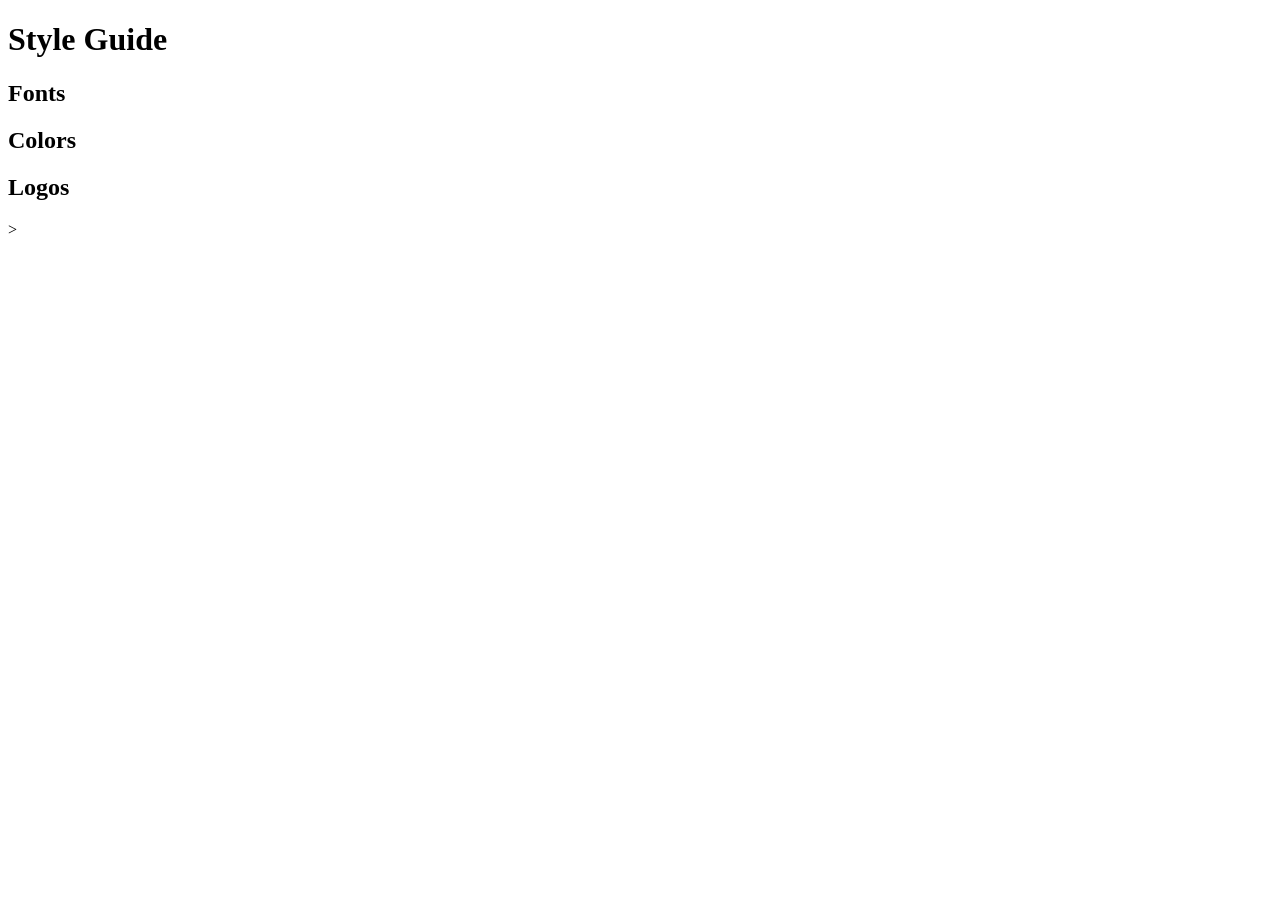
==== index.html @ 50e6eb99 "change name of homepage" ====
<!DOCTYPE html>
<html>
    <head>
        <title>LizWP Style Guide</title>
        <meta name="viewport" content="width=device-width, initial-scale=1">
        <link href="styles.css" rel="stylesheet" />
    </head>
    <body>
        <h1>Style Guide</h1>
        <h2>Fonts</h2>
        <h2>Colors</h2>
        <h2>Logos</h2>
    </body>>
    </html>
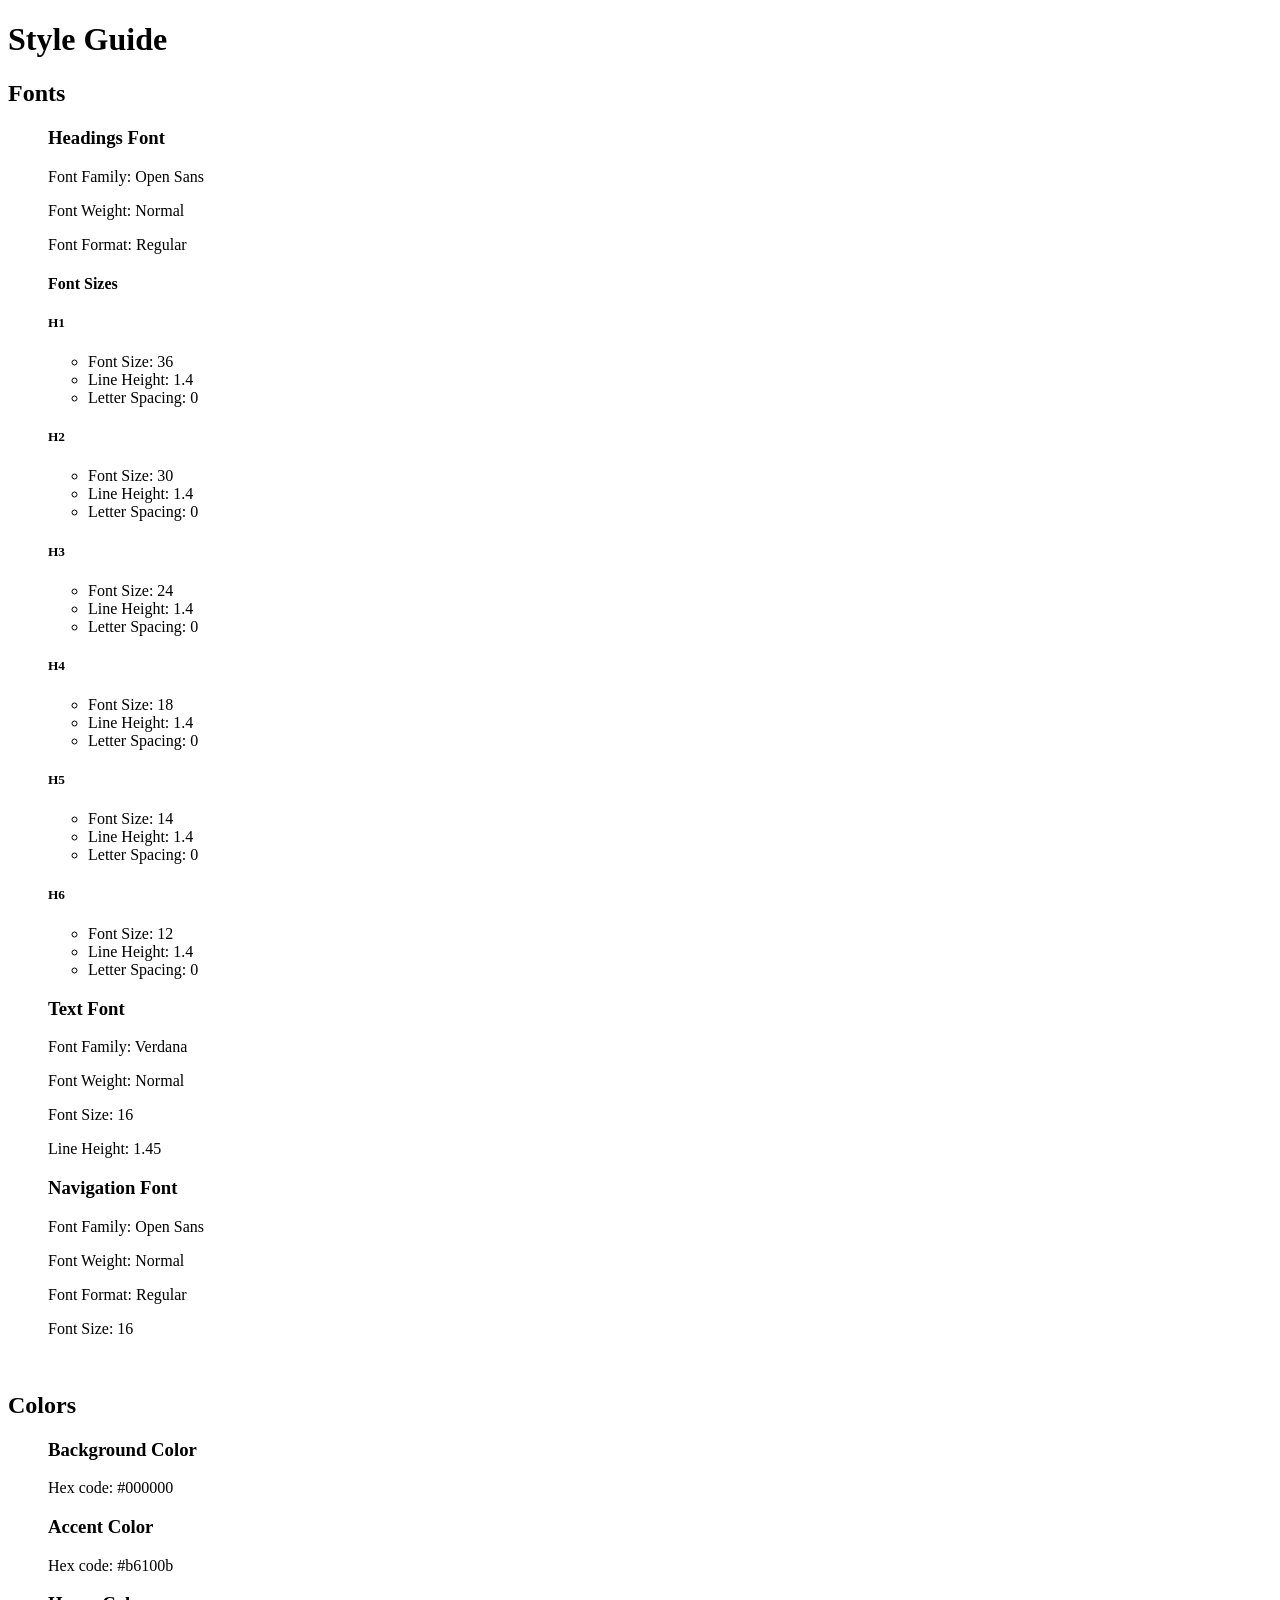
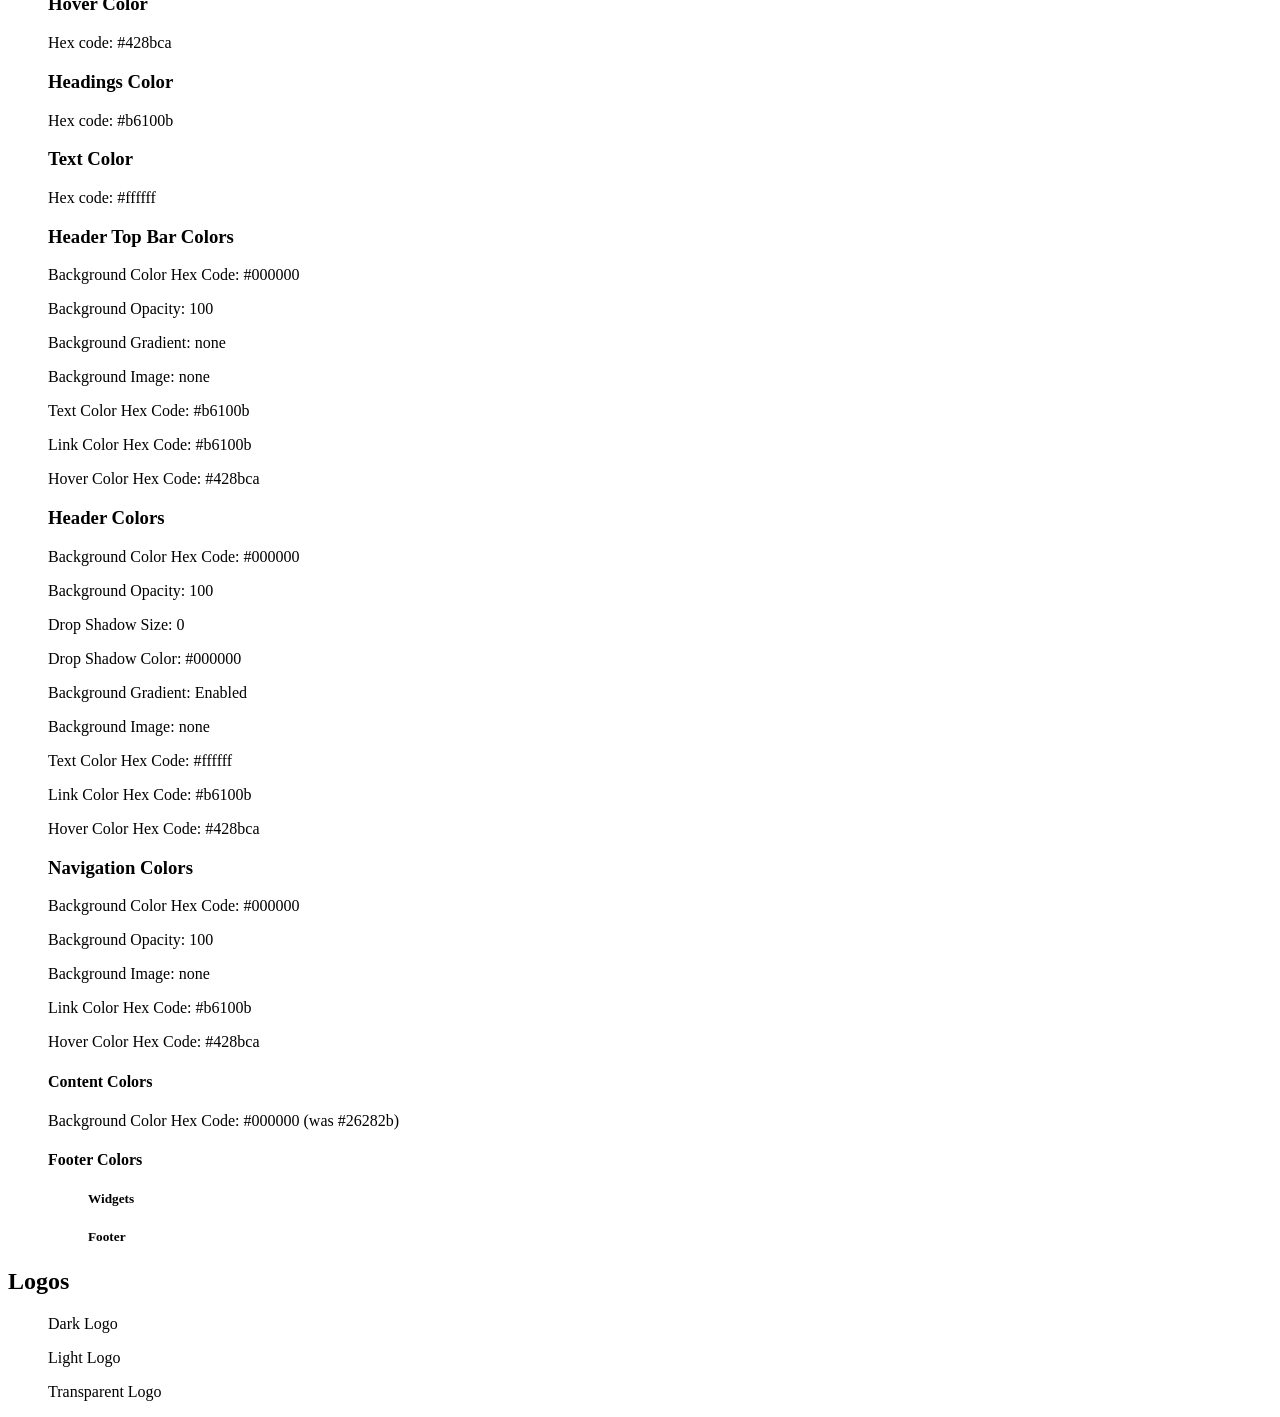
==== commit c8c099c4: "added colors and fonts in html only" ====
--- a/index.html
+++ b/index.html
@@ -1,14 +1,137 @@
 <!DOCTYPE html>
 <html>
-    <head>
-        <title>LizWP Style Guide</title>
-        <meta name="viewport" content="width=device-width, initial-scale=1">
-        <link href="styles.css" rel="stylesheet" />
-    </head>
-    <body>
-        <h1>Style Guide</h1>
-        <h2>Fonts</h2>
-        <h2>Colors</h2>
-        <h2>Logos</h2>
-    </body>>
-    </html>+
+<head>
+    <title>LizWP Style Guide</title>
+    <meta name="viewport" content="width=device-width, initial-scale=1">
+    <link href="styles.css" rel="stylesheet" />
+</head>
+
+<body>
+    <h1>Style Guide</h1>
+            <h2>Fonts</h2>
+            <ul>
+            <h3>Headings Font</h3>
+            <p class="headings">Font Family: Open Sans</p>
+            <p class="headings">Font Weight: Normal</p>
+            <p class="headings">Font Format: Regular</p>
+            <h4>Font Sizes</h4>
+            <h5>H1</h5>
+            <ul>
+                <li>Font Size: 36</li>
+                <li>Line Height: 1.4</li>
+                <li>Letter Spacing: 0</li>
+            </ul>
+            <h5>H2</h5>
+            <ul>
+                <li>Font Size: 30</li>
+                <li>Line Height: 1.4</li>
+                <li>Letter Spacing: 0</li>
+            </ul>
+            <h5>H3</h5>
+            <ul>
+                <li>Font Size: 24</li>
+                <li>Line Height: 1.4</li>
+                <li>Letter Spacing: 0</li>
+            </ul>
+            <h5>H4</h5>
+            <ul>
+                <li>Font Size: 18</li>
+                <li>Line Height: 1.4</li>
+                <li>Letter Spacing: 0</li>
+            </ul>
+            <h5>H5</h5>
+            <ul>
+                <li>Font Size: 14</li>
+                <li>Line Height: 1.4</li>
+                <li>Letter Spacing: 0</li>
+            </ul>
+            <h5>H6</h5>
+            <ul>
+                <li>Font Size: 12</li>
+                <li>Line Height: 1.4</li>
+                <li>Letter Spacing: 0</li>
+            </ul>
+            <h3>Text Font</h3>
+            <p>Font Family: Verdana</p>
+            <p>Font Weight: Normal</p>
+            <p>Font Size: 16</p>
+            <p>Line Height: 1.45</p>   
+            <h3>Navigation Font</h3>
+            <p>Font Family: Open Sans</p>
+            <p>Font Weight: Normal</p>
+            <p>Font Format: Regular</p>
+            <p>Font Size: 16</p>
+            <br>
+        </ul>
+            <h2>Colors</h2>
+            <ul>
+                <div class="bckgrnd ">
+                    <h3>Background Color</h3>
+                    <p>Hex code: #000000</p>
+                </div>
+                <div class="accent">
+                    <h3>Accent Color</h3>
+                    <p>Hex code: #b6100b</p>
+                </div>
+                <div class="hover">
+                    <h3>Hover Color</h3>
+                    <p>Hex code: #428bca</p>
+                </div>
+                <div class="headings">
+                    <h3>Headings Color</h3>
+                    <p>Hex code: #b6100b</p>
+                </div>
+                <div class="text">
+                    <h3>Text Color</h3>
+                    <p>Hex code: #ffffff</p>
+                </div>
+                <div class="header">
+                    <h3>Header Top Bar Colors</h3>
+                    <p>Background Color Hex Code: #000000</p>
+                    <p>Background Opacity: 100</p>
+                    <p>Background Gradient: none</p>
+                    <p>Background Image: none</p>
+                    <p>Text Color Hex Code: #b6100b</p>
+                    <p>Link Color Hex Code: #b6100b</p>
+                    <p>Hover Color Hex Code: #428bca</p>
+                    <h3>Header Colors</h3>
+                    <p>Background Color Hex Code: #000000</p>
+                    <p>Background Opacity: 100</p>
+                    <p>Drop Shadow Size: 0</p>
+                    <p>Drop Shadow Color: #000000</p>
+                    <p>Background Gradient: Enabled</p>
+                    <p>Background Image: none</p>
+                    <p>Text Color Hex Code: #ffffff</p>
+                    <p>Link Color Hex Code: #b6100b</p>
+                    <p>Hover Color Hex Code: #428bca</p>
+                    <h3>Navigation Colors</h3>
+                    <p>Background Color Hex Code: #000000</p>
+                    <p>Background Opacity: 100</p>
+                    <p>Background Image: none</p>
+                    <p>Link Color Hex Code: #b6100b</p>
+                    <p>Hover Color Hex Code: #428bca</p>
+                </div>
+                <div class="content">
+                    <h4>Content Colors</h4>
+                    <p>Background Color Hex Code: #000000 (was #26282b)</p>
+                </div>
+                <div class="footer">
+                    <h4>Footer Colors</h4>
+                    <ul>
+                        <h5>Widgets</h5>
+                        <h5>Footer</h5>
+                    </ul>
+                </div>
+            </ul>
+        
+            <h2>Logos</h2>
+           <ul> 
+                <p>Dark Logo</p>
+                <p>Light Logo</p>
+                <p>Transparent Logo</p>
+        </ul>
+    </ul>
+</body>
+
+</html>
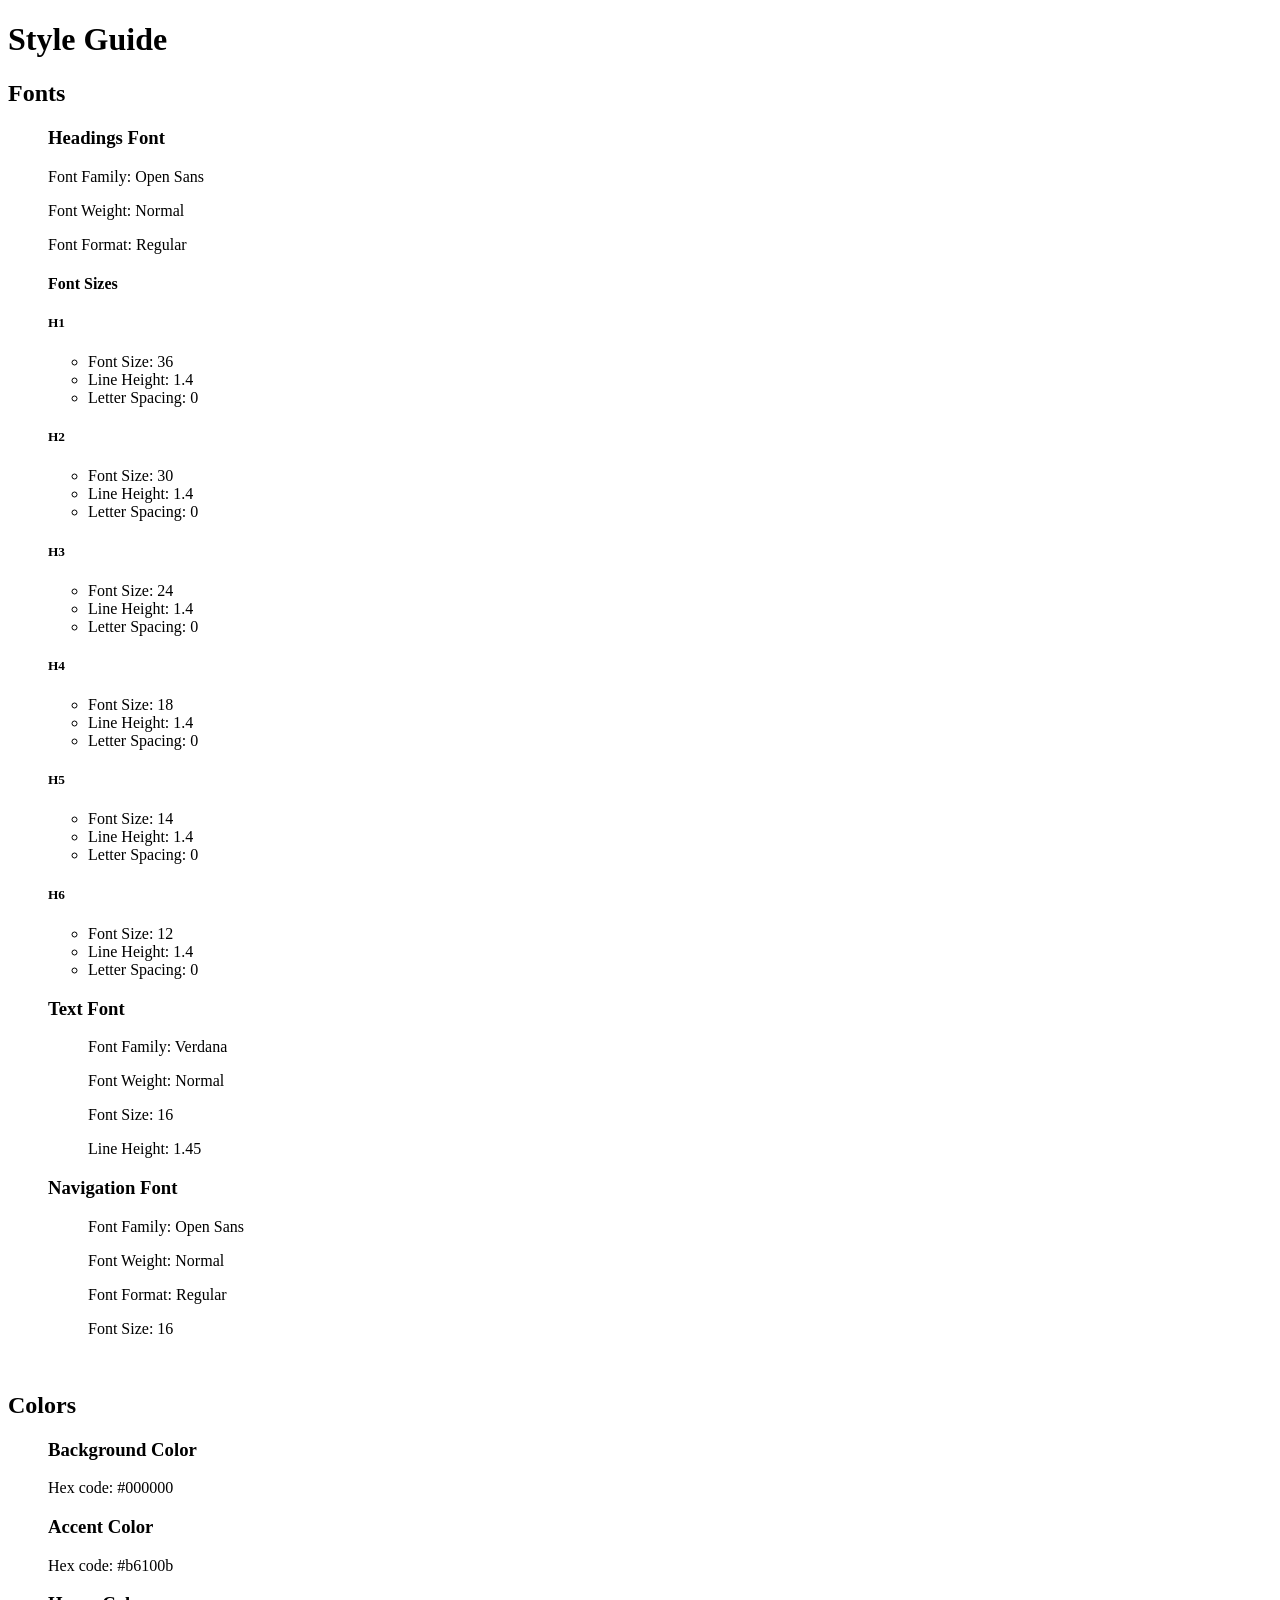
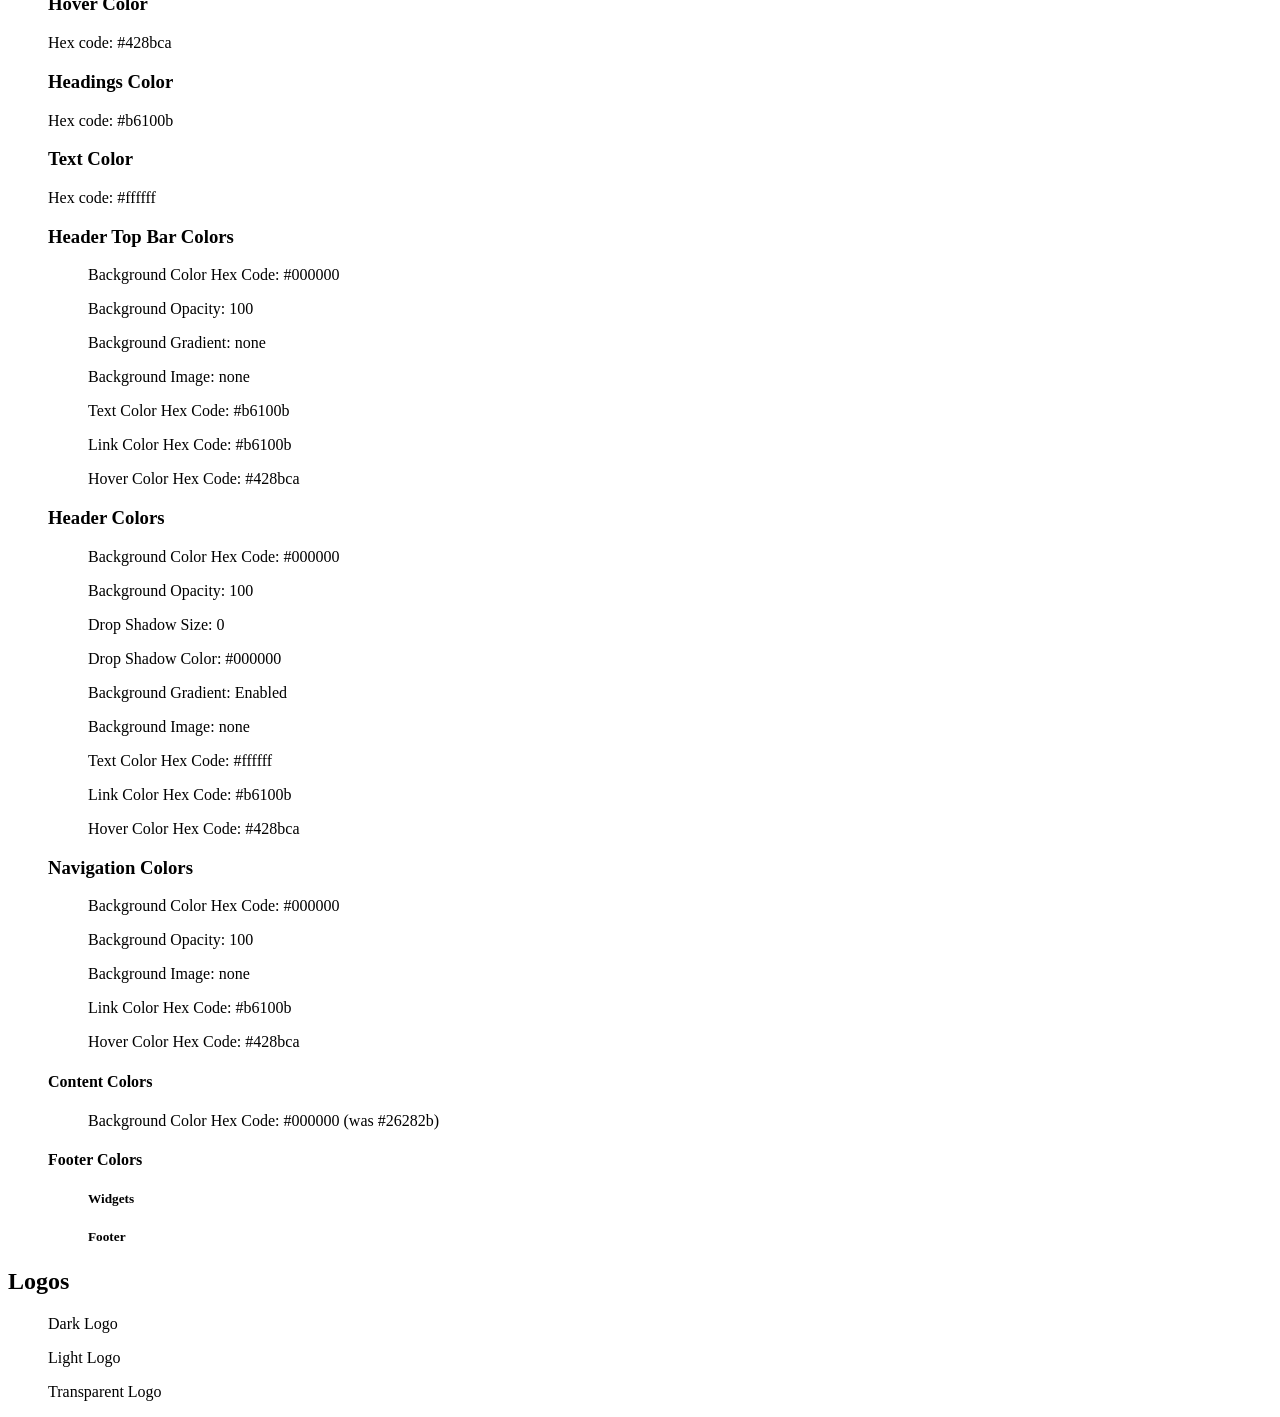
==== commit 084002dd: "added unordered lists for more organized look" ====
--- a/index.html
+++ b/index.html
@@ -53,15 +53,19 @@
                 <li>Letter Spacing: 0</li>
             </ul>
             <h3>Text Font</h3>
-            <p>Font Family: Verdana</p>
-            <p>Font Weight: Normal</p>
-            <p>Font Size: 16</p>
-            <p>Line Height: 1.45</p>   
+            <ul>
+                <p>Font Family: Verdana</p>
+                <p>Font Weight: Normal</p>
+                <p>Font Size: 16</p>
+                <p>Line Height: 1.45</p>   
+            </ul>
             <h3>Navigation Font</h3>
-            <p>Font Family: Open Sans</p>
-            <p>Font Weight: Normal</p>
-            <p>Font Format: Regular</p>
-            <p>Font Size: 16</p>
+            <ul>
+                <p>Font Family: Open Sans</p>
+                <p>Font Weight: Normal</p>
+                <p>Font Format: Regular</p>
+                <p>Font Size: 16</p>
+            </ul>
             <br>
         </ul>
             <h2>Colors</h2>
@@ -88,33 +92,40 @@
                 </div>
                 <div class="header">
                     <h3>Header Top Bar Colors</h3>
-                    <p>Background Color Hex Code: #000000</p>
-                    <p>Background Opacity: 100</p>
-                    <p>Background Gradient: none</p>
-                    <p>Background Image: none</p>
-                    <p>Text Color Hex Code: #b6100b</p>
-                    <p>Link Color Hex Code: #b6100b</p>
-                    <p>Hover Color Hex Code: #428bca</p>
+                    <ul>
+                        <p>Background Color Hex Code: #000000</p>
+                        <p>Background Opacity: 100</p>
+                        <p>Background Gradient: none</p>
+                        <p>Background Image: none</p>
+                        <p>Text Color Hex Code: #b6100b</p>
+                        <p>Link Color Hex Code: #b6100b</p>
+                        <p>Hover Color Hex Code: #428bca</p>
+                    </ul>
                     <h3>Header Colors</h3>
-                    <p>Background Color Hex Code: #000000</p>
-                    <p>Background Opacity: 100</p>
-                    <p>Drop Shadow Size: 0</p>
-                    <p>Drop Shadow Color: #000000</p>
-                    <p>Background Gradient: Enabled</p>
-                    <p>Background Image: none</p>
-                    <p>Text Color Hex Code: #ffffff</p>
-                    <p>Link Color Hex Code: #b6100b</p>
-                    <p>Hover Color Hex Code: #428bca</p>
+                    <ul>
+                        <p>Background Color Hex Code: #000000</p>
+                        <p>Background Opacity: 100</p>
+                        <p>Drop Shadow Size: 0</p>
+                        <p>Drop Shadow Color: #000000</p>
+                        <p>Background Gradient: Enabled</p>
+                        <p>Background Image: none</p>
+                        <p>Text Color Hex Code: #ffffff</p>
+                        <p>Link Color Hex Code: #b6100b</p>
+                        <p>Hover Color Hex Code: #428bca</p>
+                    </ul>
                     <h3>Navigation Colors</h3>
-                    <p>Background Color Hex Code: #000000</p>
-                    <p>Background Opacity: 100</p>
-                    <p>Background Image: none</p>
-                    <p>Link Color Hex Code: #b6100b</p>
-                    <p>Hover Color Hex Code: #428bca</p>
+                    <ul>
+                        <p>Background Color Hex Code: #000000</p>
+                        <p>Background Opacity: 100</p>
+                        <p>Background Image: none</p>
+                        <p>Link Color Hex Code: #b6100b</p>
+                        <p>Hover Color Hex Code: #428bca</p>
+                    </ul>
                 </div>
                 <div class="content">
                     <h4>Content Colors</h4>
-                    <p>Background Color Hex Code: #000000 (was #26282b)</p>
+                    <ul>
+                    <p>Background Color Hex Code: #000000 (was #26282b)</p></ul>
                 </div>
                 <div class="footer">
                     <h4>Footer Colors</h4>
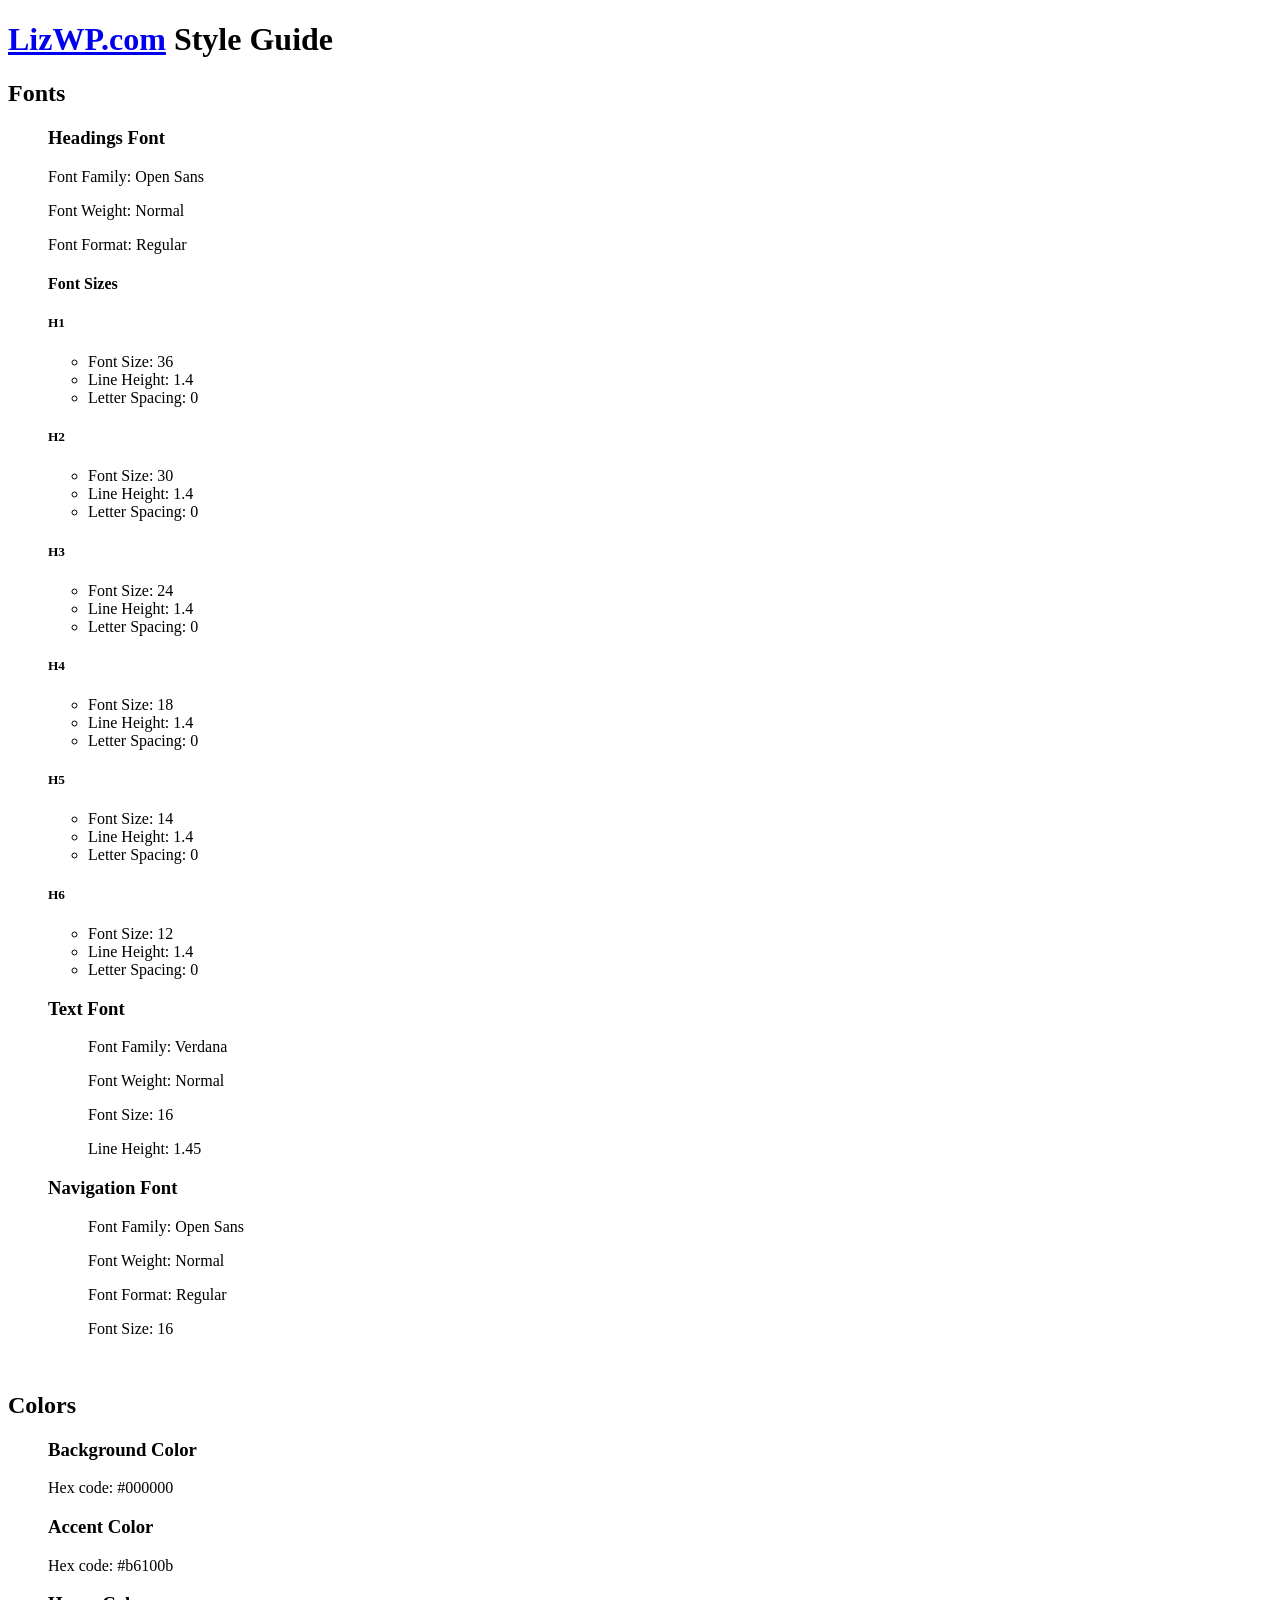
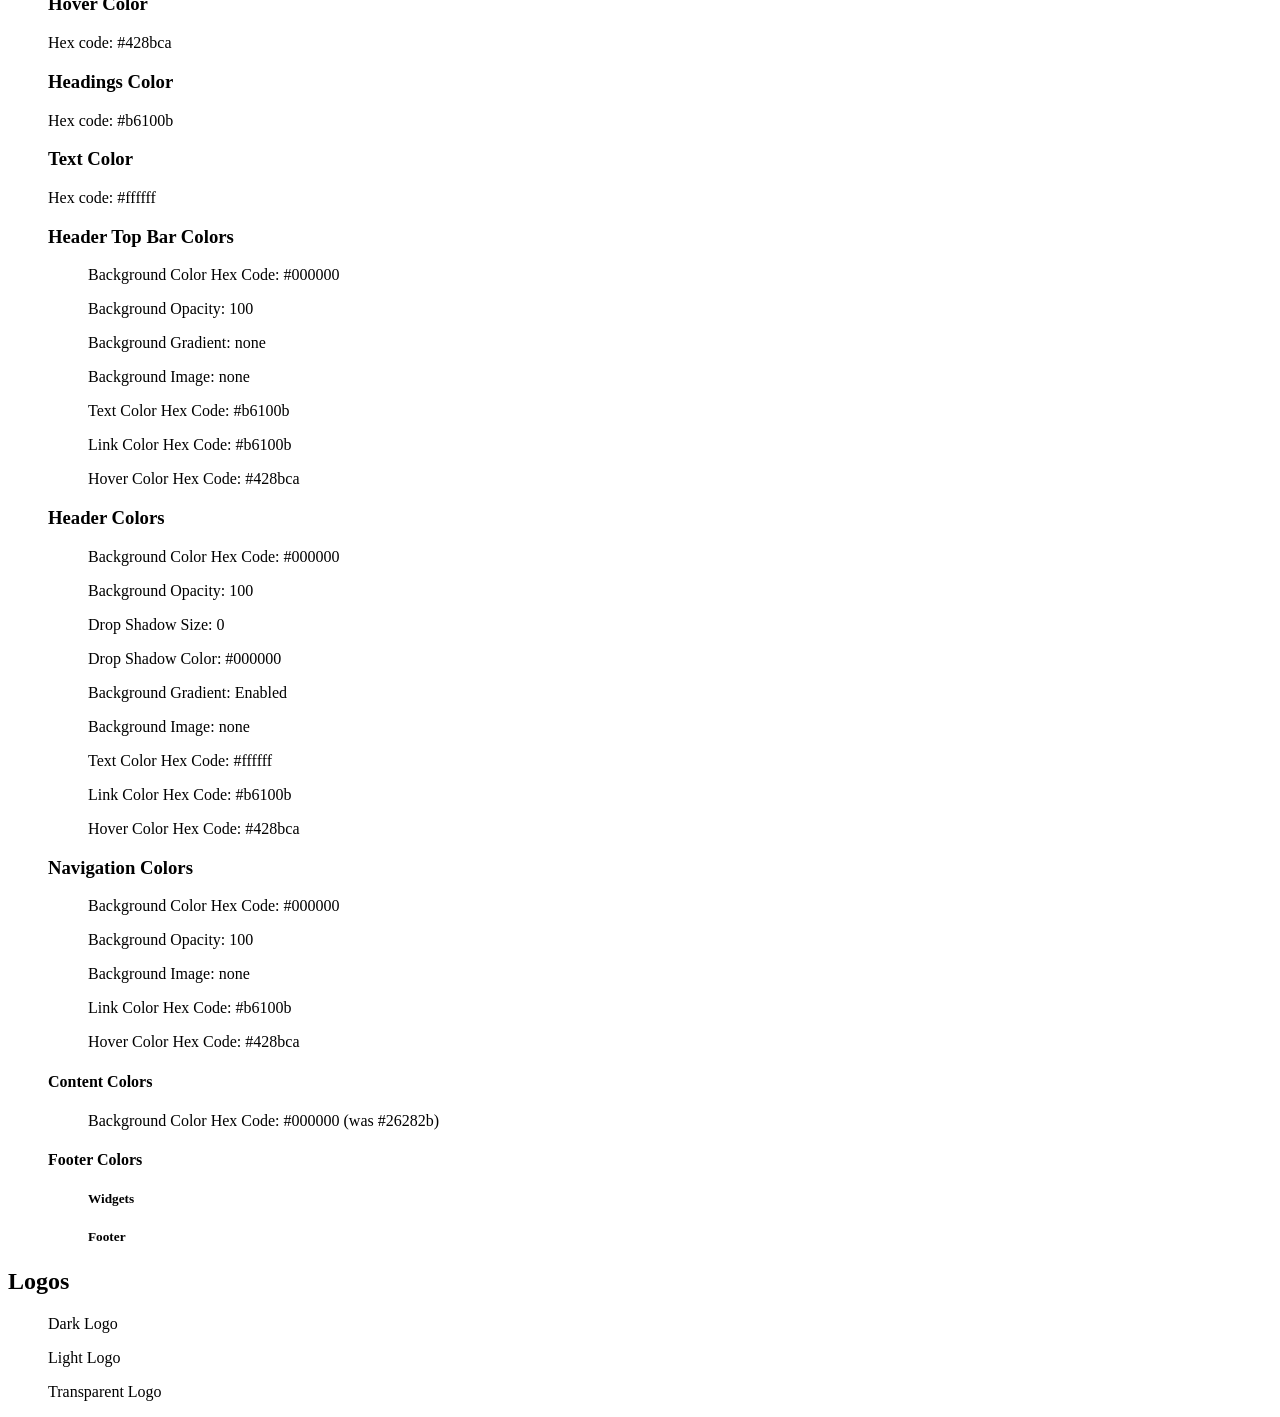
==== commit fa284cec: "updated title with site name and link" ====
--- a/index.html
+++ b/index.html
@@ -8,7 +8,7 @@
 </head>
 
 <body>
-    <h1>Style Guide</h1>
+    <h1><a href="https://lizp.com">LizWP.com</a> Style Guide</h1>
             <h2>Fonts</h2>
             <ul>
             <h3>Headings Font</h3>
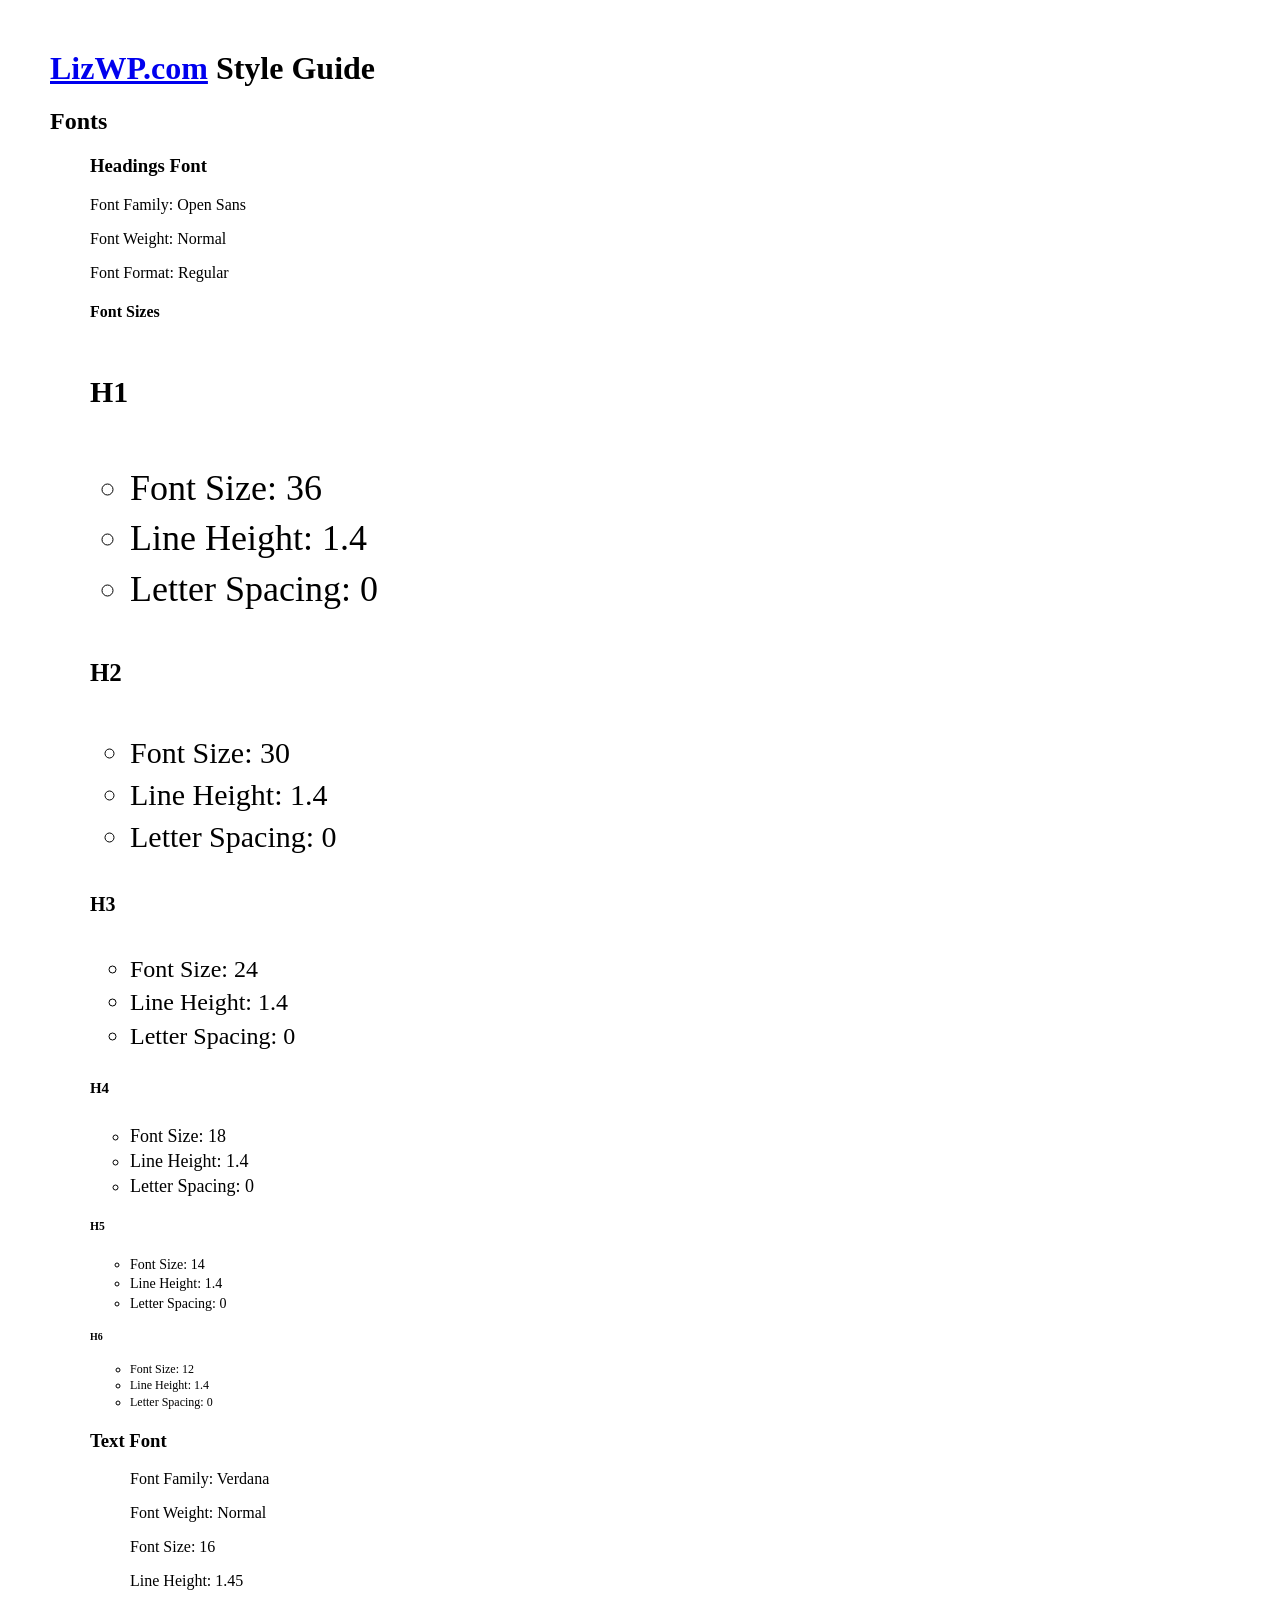
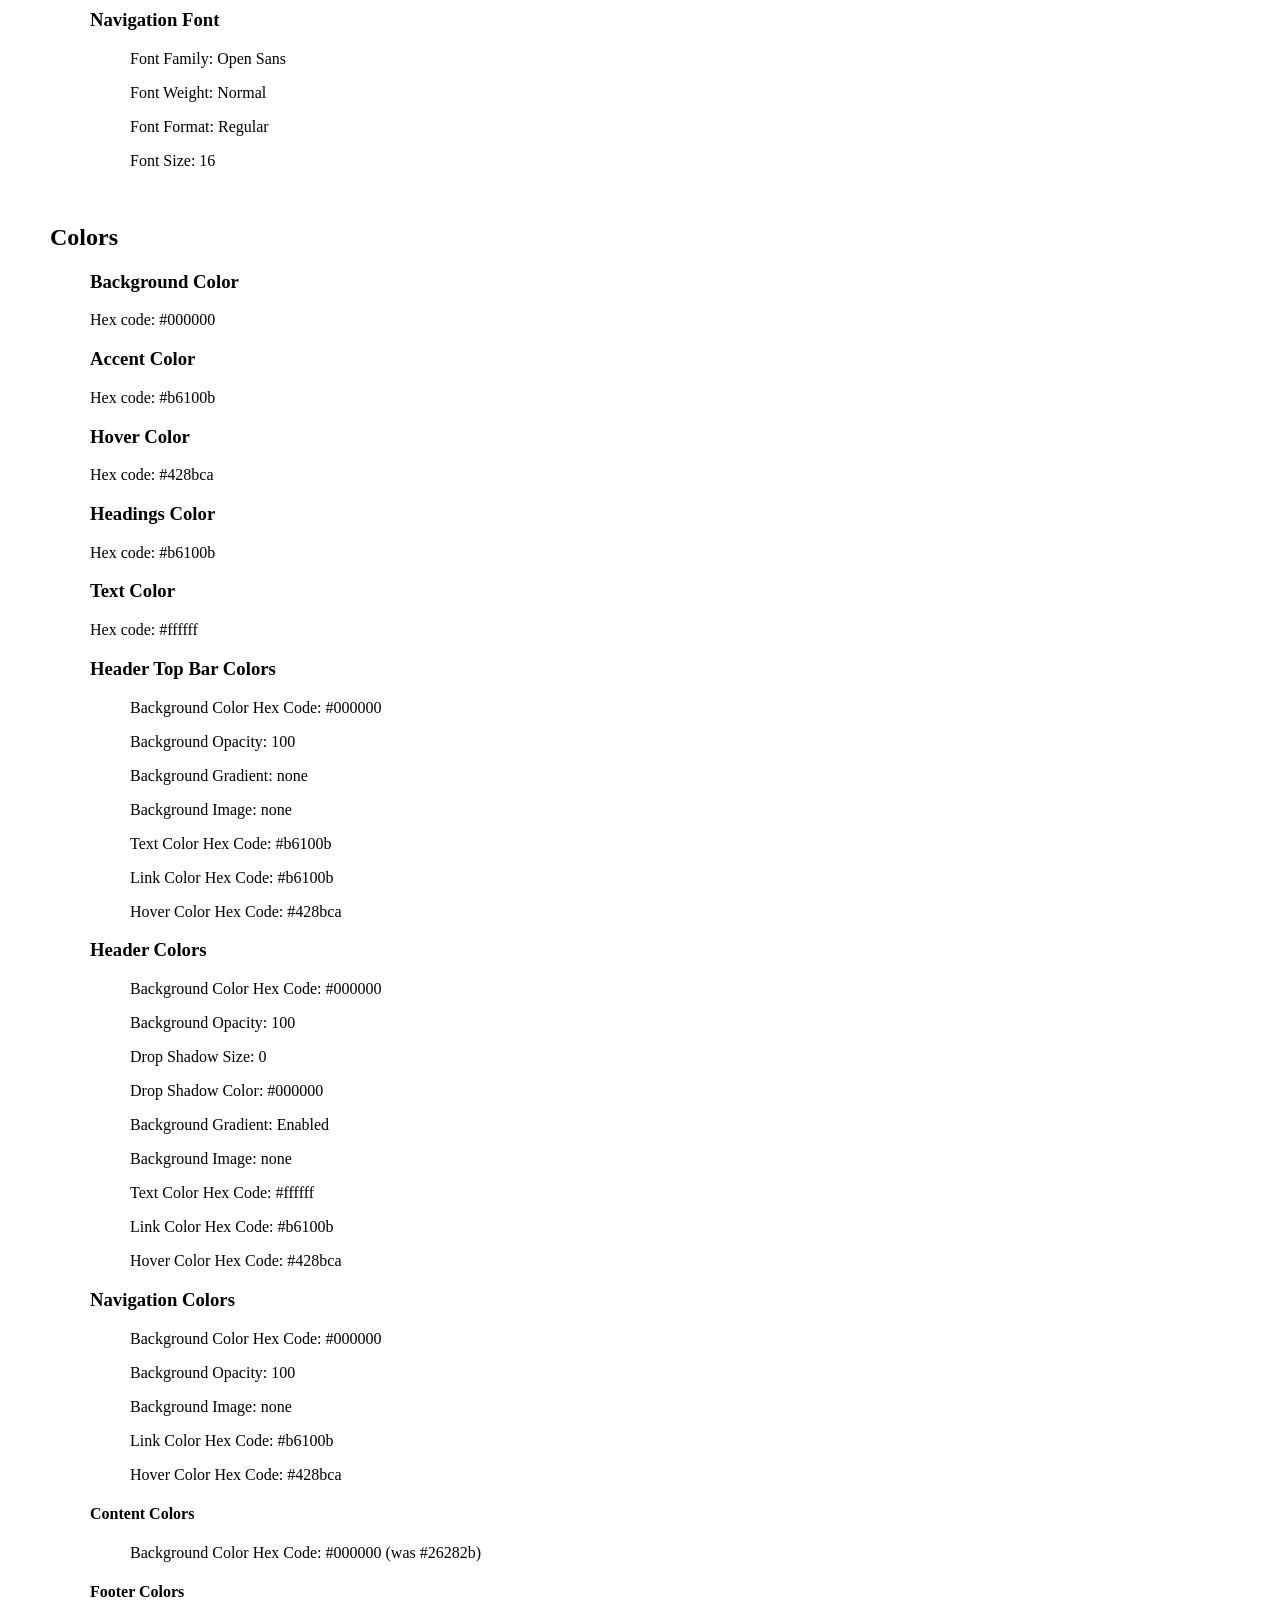
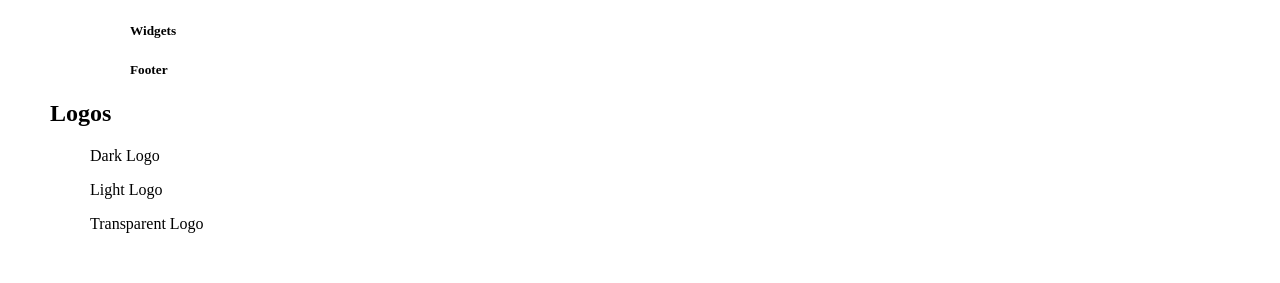
==== commit 8febe62e: "css for heading fonts" ====
--- a/index.html
+++ b/index.html
@@ -16,42 +16,54 @@
             <p class="headings">Font Weight: Normal</p>
             <p class="headings">Font Format: Regular</p>
             <h4>Font Sizes</h4>
-            <h5>H1</h5>
-            <ul>
-                <li>Font Size: 36</li>
-                <li>Line Height: 1.4</li>
-                <li>Letter Spacing: 0</li>
-            </ul>
-            <h5>H2</h5>
-            <ul>
-                <li>Font Size: 30</li>
-                <li>Line Height: 1.4</li>
-                <li>Letter Spacing: 0</li>
-            </ul>
-            <h5>H3</h5>
-            <ul>
-                <li>Font Size: 24</li>
-                <li>Line Height: 1.4</li>
-                <li>Letter Spacing: 0</li>
-            </ul>
-            <h5>H4</h5>
-            <ul>
-                <li>Font Size: 18</li>
-                <li>Line Height: 1.4</li>
-                <li>Letter Spacing: 0</li>
-            </ul>
+            <div id="h1">
+                <h5>H1</h5>
+                <ul>
+                    <li>Font Size: 36</li>
+                    <li>Line Height: 1.4</li>
+                    <li>Letter Spacing: 0</li>
+                </ul>
+            </div>
+            <div id="h2">
+                <h5>H2</h5>
+                <ul>
+                    <li>Font Size: 30</li>
+                    <li>Line Height: 1.4</li>
+                    <li>Letter Spacing: 0</li>
+                </ul>
+            </div>
+            <div id="h3">
+                <h5>H3</h5>
+                <ul>
+                    <li>Font Size: 24</li>
+                    <li>Line Height: 1.4</li>
+                    <li>Letter Spacing: 0</li>
+                </ul>
+            </div>
+            <div id="h4">
+                <h5>H4</h5>
+                <ul>
+                    <li>Font Size: 18</li>
+                    <li>Line Height: 1.4</li>
+                    <li>Letter Spacing: 0</li>
+                </ul>
+            </div>
+            <div id="h5">
             <h5>H5</h5>
-            <ul>
-                <li>Font Size: 14</li>
-                <li>Line Height: 1.4</li>
-                <li>Letter Spacing: 0</li>
-            </ul>
-            <h5>H6</h5>
-            <ul>
-                <li>Font Size: 12</li>
-                <li>Line Height: 1.4</li>
-                <li>Letter Spacing: 0</li>
-            </ul>
+                <ul>
+                    <li>Font Size: 14</li>
+                    <li>Line Height: 1.4</li>
+                    <li>Letter Spacing: 0</li>
+                </ul>
+            </div>
+            <div id="h6">
+                <h5>H6</h5>
+                <ul>
+                    <li>Font Size: 12</li>
+                    <li>Line Height: 1.4</li>
+                    <li>Letter Spacing: 0</li>
+                </ul>
+            </div>
             <h3>Text Font</h3>
             <ul>
                 <p>Font Family: Verdana</p>
--- a/styles.css
+++ b/styles.css
@@ -0,0 +1,38 @@
+body {
+    margin: 50px;
+}
+.headings {
+    font-family: "Open Sans";
+    font-weight: normal;
+    font-style: normal;
+}
+#h1 {
+    font-size: 36px;
+    line-height: 1.4;
+    letter-spacing: 0;
+}
+#h2 {
+    font-size: 30px;
+    line-height: 1.4;
+    letter-spacing: 0;
+}
+#h3 {
+    font-size: 24px;
+    line-height: 1.4;
+    letter-spacing: 0;
+}
+#h4 {
+    font-size: 18px;
+    line-height: 1.4;
+    letter-spacing: 0;
+}
+#h5 {
+    font-size: 14px;
+    line-height: 1.4;
+    letter-spacing: 0;
+}
+#h6 {
+    font-size: 12px;
+    line-height: 1.4;
+    letter-spacing: 0;
+}
